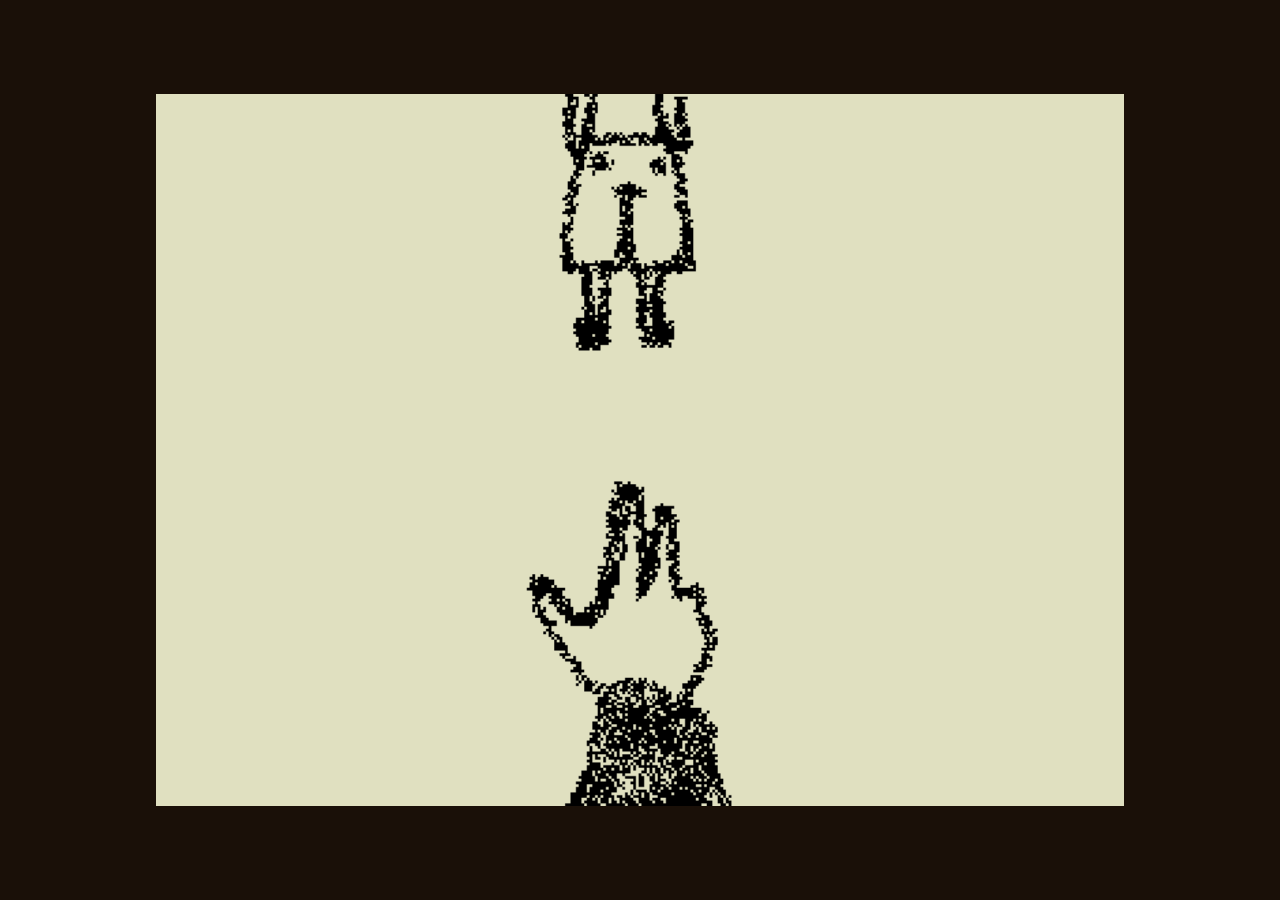
==== fakeending.html @ 3e6dfd68 "Adicao das paginas fakeeding e trueending" ====
<!DOCTYPE html>
<html lang="pt-BR">
<head>
  <meta charset="UTF-8">
  <meta name="viewport" content="width=device-width, initial-scale=1.0">
  <title>Fake Ending</title>
  <style>
    /* Reset básico */
    * {
      margin: 0;
      padding: 0;
      box-sizing: border-box;
    }

    /* Fundo igual ao da HQ principal */
    body {
      background-color: #1a1008;
      display: flex;
      justify-content: center;
      align-items: center;
      min-height: 100vh;
      overflow: hidden;
      font-family: Georgia, serif;
    }

    /* Container com as mesmas dimensões da #hq-stage */
    #fake-stage {
      position: relative;
      width: 80vw;
      max-width: 1200px;
      aspect-ratio: 720 / 500;
      overflow: hidden;
      cursor: pointer; /* Indica que é clicável */
    }

    /* A imagem preenche o container mantendo a proporção */
    #fake-stage img {
      position: absolute;
      top: 0;
      left: 0;
      width: 100%;
      height: 100%;
      object-fit: contain;
      pointer-events: none; /* Impede a imagem de capturar o clique */
    }

    /* Responsividade - mesmo comportamento das outras páginas */
    @media (max-width: 1024px) {
      #fake-stage {
        width: 95vw;
      }
    }

    @media (max-width: 380px) {
      #fake-stage {
        width: 92vw;
      }
    }
  </style>
</head>
<body onclick="window.location.href='index.html'">
  <!-- Container que iguala o tamanho da HQ -->
  <div id="fake-stage">
    <img src="assets/fakeending.gif" alt="Fake Ending">
  </div>
</body>
</html>
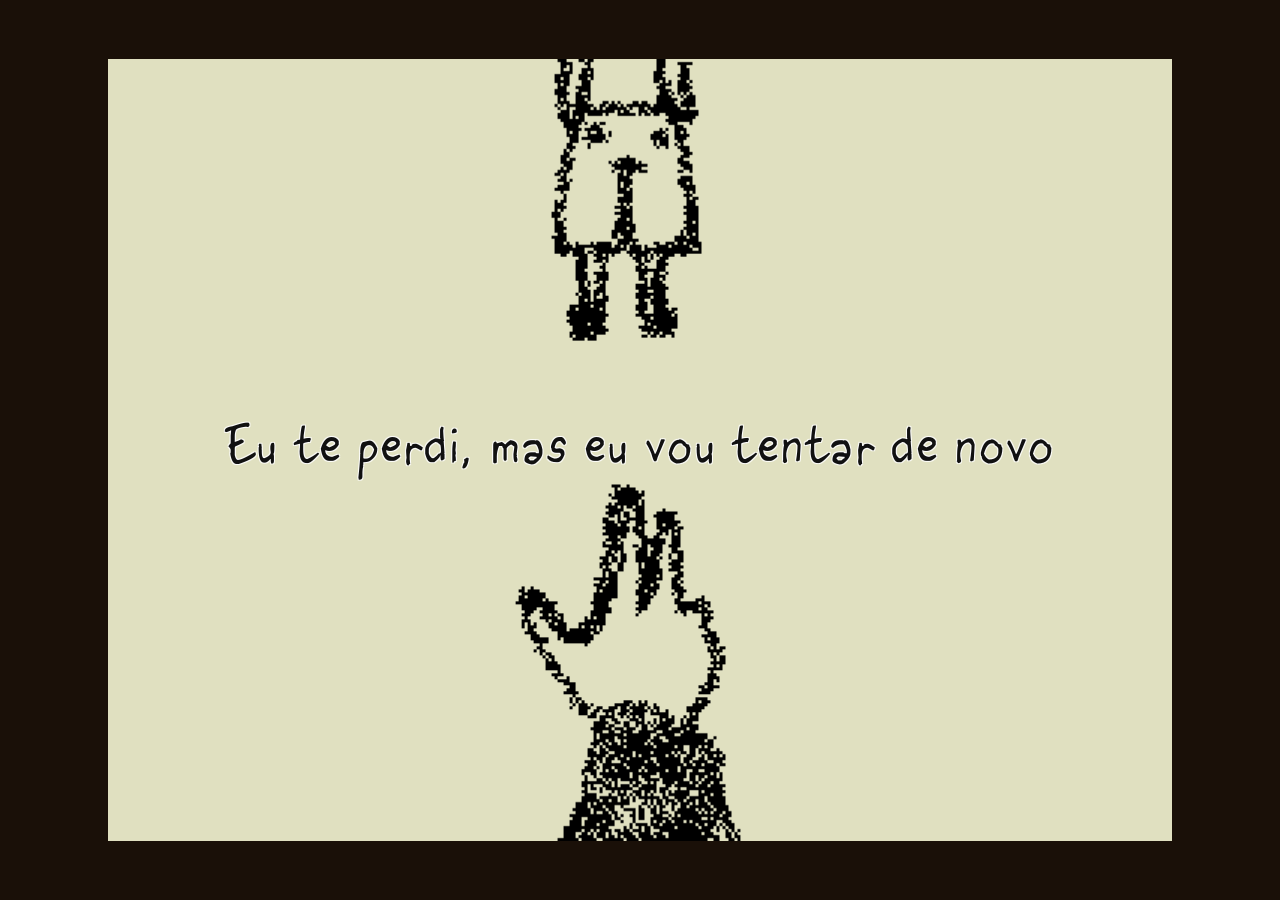
==== commit a6e1e46a: "Add files via upload" ====
--- a/fakeending.html
+++ b/fakeending.html
@@ -5,35 +5,41 @@
   <meta name="viewport" content="width=device-width, initial-scale=1.0">
   <title>Fake Ending</title>
   <style>
-    /* Reset básico */
+    @font-face {
+      font-family: "Seventeen";
+      src: url("assets/fonts/I am Seventeen.ttf") format("truetype"),
+           url("assets/fonts/I_am_Seventeen.ttf") format("truetype");
+      font-weight: normal;
+      font-style: normal;
+      font-display: swap;
+    }
     * {
       margin: 0;
       padding: 0;
       box-sizing: border-box;
     }
-
-    /* Fundo igual ao da HQ principal */
     body {
       background-color: #1a1008;
       display: flex;
       justify-content: center;
       align-items: center;
       min-height: 100vh;
+      min-height: 100dvh;
       overflow: hidden;
-      font-family: Georgia, serif;
+      font-family: "Seventeen", sans-serif;
     }
-
-    /* Container com as mesmas dimensões da #hq-stage */
     #fake-stage {
       position: relative;
-      width: 80vw;
-      max-width: 1200px;
+      /* Ajusta proporcionalmente para caber tanto na largura quanto na altura útil */
+      width: min(88vw, calc((100vh - 40px) * 720 / 500));
+      width: min(88vw, calc((100dvh - 40px) * 720 / 500));
+      max-width: 1152px;
       aspect-ratio: 720 / 500;
       overflow: hidden;
-      cursor: pointer; /* Indica que é clicável */
+      cursor: pointer;
+      container-type: inline-size;
+      user-select: none;
     }
-
-    /* A imagem preenche o container mantendo a proporção */
     #fake-stage img {
       position: absolute;
       top: 0;
@@ -41,27 +47,33 @@
       width: 100%;
       height: 100%;
       object-fit: contain;
-      pointer-events: none; /* Impede a imagem de capturar o clique */
+      pointer-events: none;
     }
-
-    /* Responsividade - mesmo comportamento das outras páginas */
-    @media (max-width: 1024px) {
-      #fake-stage {
-        width: 95vw;
-      }
-    }
-
-    @media (max-width: 380px) {
-      #fake-stage {
-        width: 92vw;
-      }
+    .fake-text {
+      position: absolute;
+      top: 50%;
+      left: 50%;
+      transform: translate(-50%, -50%);
+      width: 90%;
+      text-align: center;
+      font-family: "Seventeen", sans-serif;
+      font-size: clamp(20px, 4.2cqi, 44px);
+      line-height: 1.25;
+      color: #111;
+      text-shadow: 1px 1px 0 rgba(255, 255, 255, 0.75),
+                  -1px -1px 0 rgba(255, 255, 255, 0.75),
+                   1px -1px 0 rgba(255, 255, 255, 0.75),
+                  -1px  1px 0 rgba(255, 255, 255, 0.75);
+      pointer-events: none;
+      user-select: none;
+      z-index: 10;
     }
   </style>
 </head>
 <body onclick="window.location.href='index.html'">
-  <!-- Container que iguala o tamanho da HQ -->
   <div id="fake-stage">
     <img src="assets/fakeending.gif" alt="Fake Ending">
+    <div class="fake-text">Eu te perdi, mas eu vou tentar de novo</div>
   </div>
 </body>
 </html>
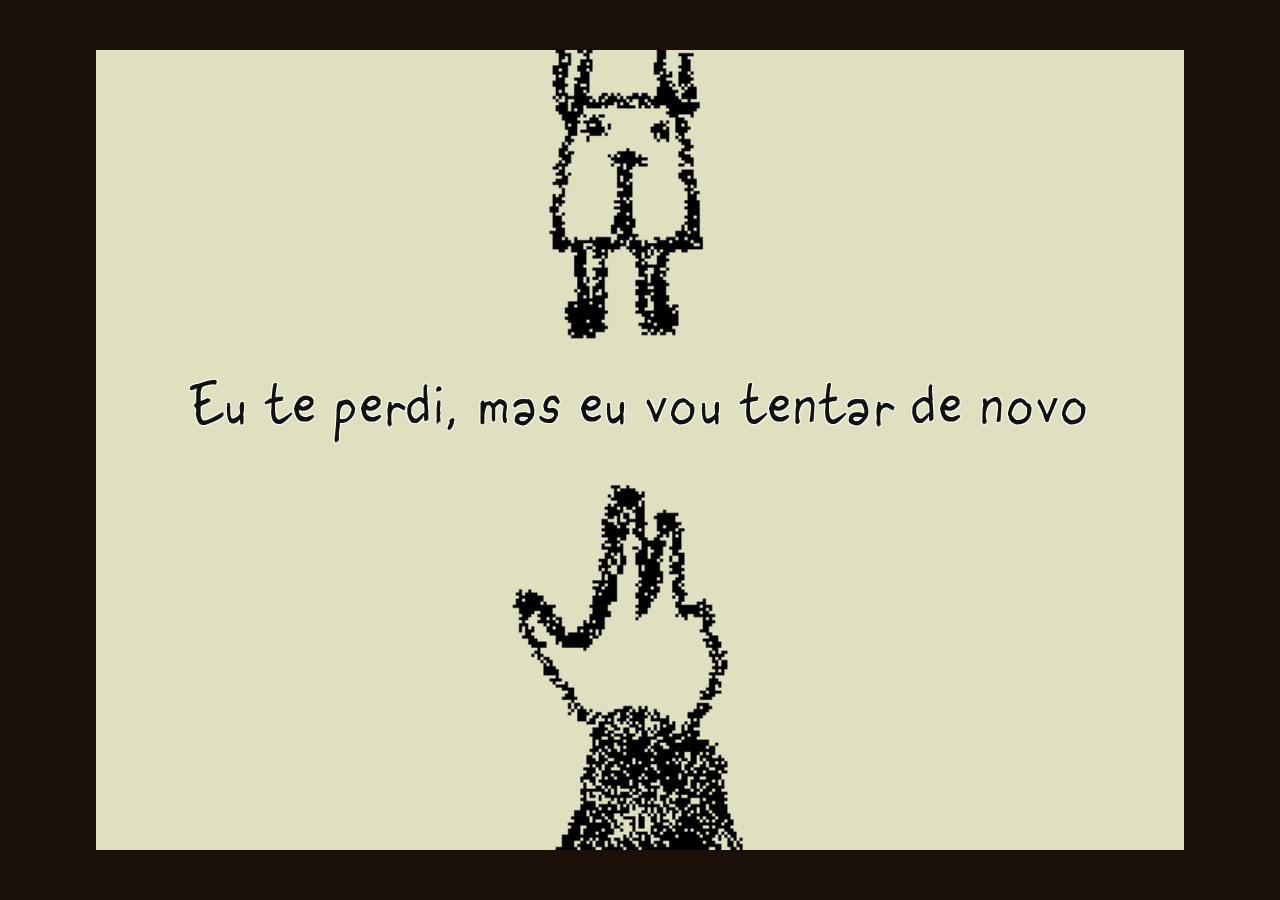
==== commit 75093315: "Add files via upload" ====
--- a/fakeending.html
+++ b/fakeending.html
@@ -30,10 +30,10 @@
     }
     #fake-stage {
       position: relative;
-      /* Ajusta proporcionalmente para caber tanto na largura quanto na altura útil */
-      width: min(88vw, calc((100vh - 40px) * 720 / 500));
-      width: min(88vw, calc((100dvh - 40px) * 720 / 500));
-      max-width: 1152px;
+      /* Ocupa exatamente 90% da tela mantendo a proporção 720 / 500 */
+      width: min(90vw, calc(90vh * 720 / 500));
+      width: min(90vw, calc(90dvh * 720 / 500));
+      max-width: none;
       aspect-ratio: 720 / 500;
       overflow: hidden;
       cursor: pointer;
@@ -51,13 +51,13 @@
     }
     .fake-text {
       position: absolute;
-      top: 50%;
+      top: 45%;
       left: 50%;
       transform: translate(-50%, -50%);
       width: 90%;
       text-align: center;
       font-family: "Seventeen", sans-serif;
-      font-size: clamp(20px, 4.2cqi, 44px);
+      font-size: clamp(22px, 4.4cqi, 48px);
       line-height: 1.25;
       color: #111;
       text-shadow: 1px 1px 0 rgba(255, 255, 255, 0.75),
